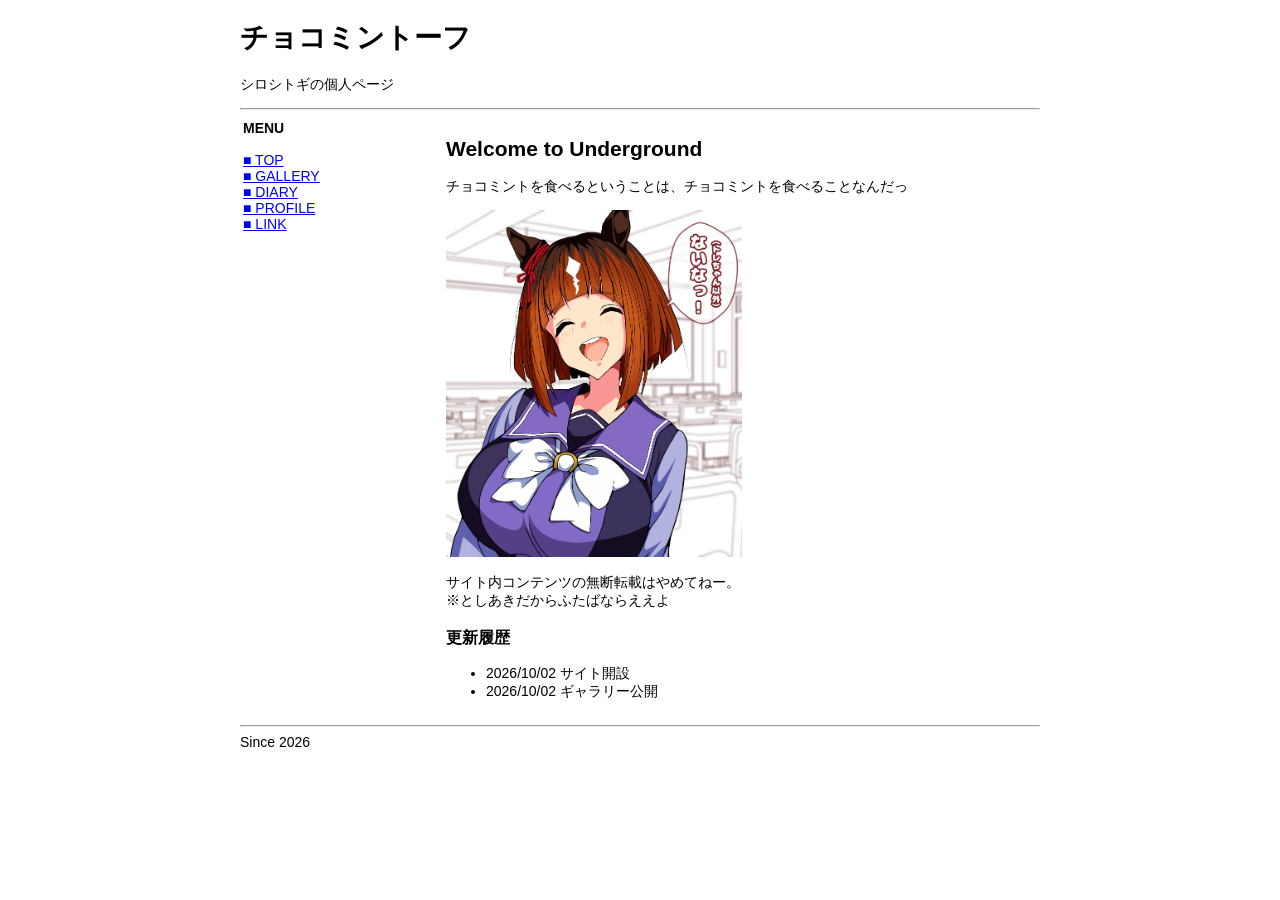
==== choco/index.html @ ca3b5662 "Update index.html" ====
<!DOCTYPE html><html lang="ja"><head><meta charset="UTF-8"><title>チョコミントーフ</title><link rel="stylesheet" href="css/style.css"></head><body><div class="container">
<h1>チョコミントーフ</h1>
<p>シロシトギの個人ページ</p><hr><table><tr><td class="menu"><b>MENU</b><br><br><a href="index.html">■ TOP</a><br><a href="gallery.html">■ GALLERY</a><br><a href="diary.html">■ DIARY</a><br><a href="profile.html">■ PROFILE</a><br><a href="link.html">■ LINK</a>
<!---<hr>訪問者数<br>123456---></td>
<td class="main"><h2>Welcome to Underground</h2><p>チョコミントを食べるということは、チョコミントを食べることなんだっ</p>
<p>
<img src="img/TOP.jpg" alt="" title="トップ画像" class="topimg" ></p>
<p>サイト内コンテンツの無断転載はやめてねー。<br>
※としあきだからふたばならええよ
<h3>更新履歴</h3><ul><li>2026/10/02 サイト開設</li><li>2026/10/02 ギャラリー公開</li></ul>
</p></td></tr></table><hr>Since 2026</div></body></html>
---- choco/css/style.css ----
body{background:#fff;color:#000;font-family:"MS PGothic",sans-serif;font-size:14px}.container{width:800px;margin:auto}table{width:100%}.menu{width:180px;vertical-align:top}.main{padding-left:20px}a{color:#00f}

.topimg {
  width: 50%;
  height: 50%;
}
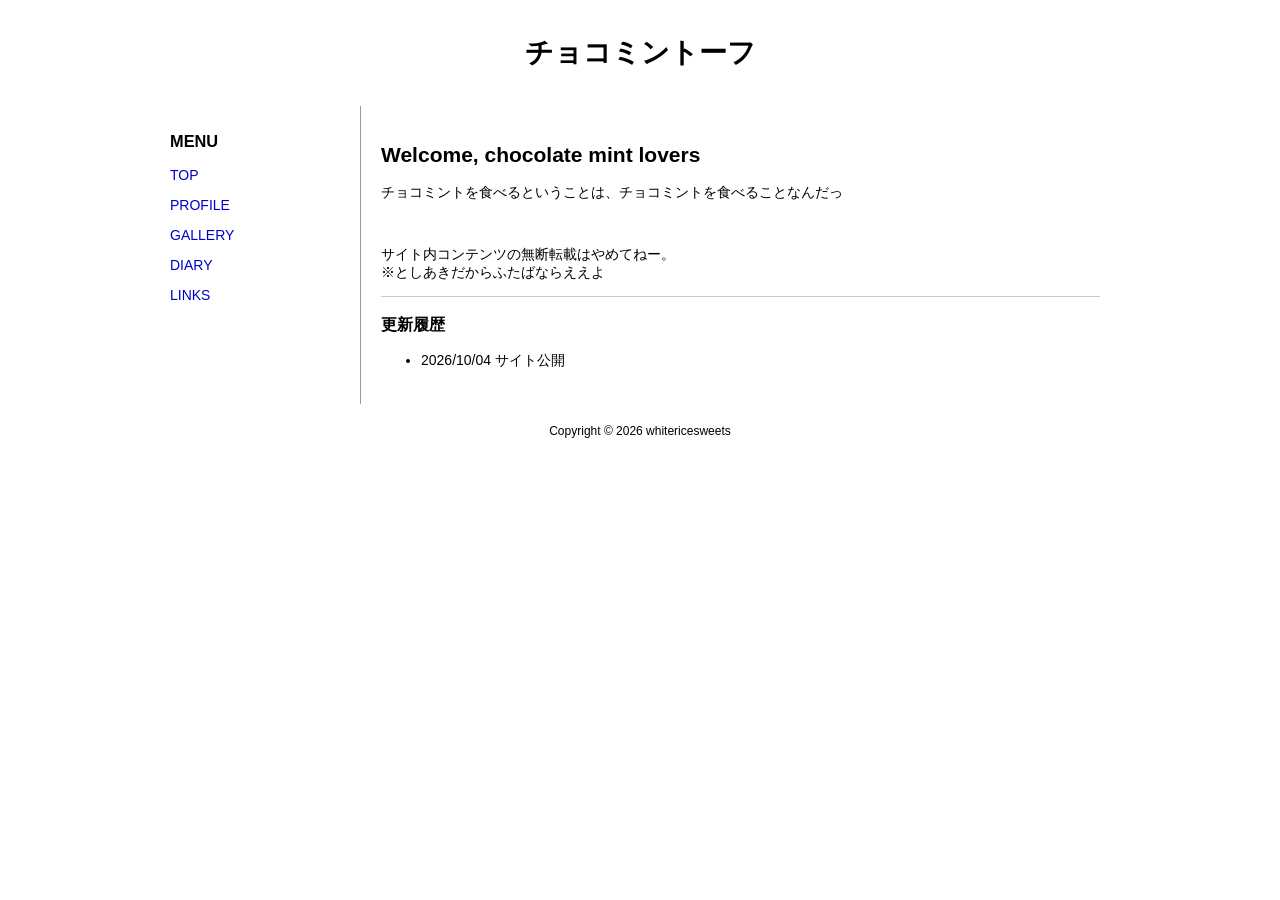
==== commit 65933288: "Add files via upload" ====
--- a/choco/index.html
+++ b/choco/index.html
@@ -1,11 +1,20 @@
-<!DOCTYPE html><html lang="ja"><head><meta charset="UTF-8"><title>チョコミントーフ</title><link rel="stylesheet" href="css/style.css"></head><body><div class="container">
-<h1>チョコミントーフ</h1>
-<p>シロシトギの個人ページ</p><hr><table><tr><td class="menu"><b>MENU</b><br><br><a href="index.html">■ TOP</a><br><a href="gallery.html">■ GALLERY</a><br><a href="diary.html">■ DIARY</a><br><a href="profile.html">■ PROFILE</a><br><a href="link.html">■ LINK</a>
-<!---<hr>訪問者数<br>123456---></td>
-<td class="main"><h2>Welcome to Underground</h2><p>チョコミントを食べるということは、チョコミントを食べることなんだっ</p>
+<!DOCTYPE html><html lang="ja">
+<head><meta charset="UTF-8">
+<title>index.html</title><link rel="stylesheet" href="css/style.css"></head>
+<body><div id="wrapper"><div id="header"><h1>チョコミントーフ</h1></div>
+<div id="main"><div id="menu"><h3>MENU</h3><p><a href="index.html">TOP</a></p>
+<p><a href="profile.html">PROFILE</a></p>
+<p><a href="gallery.html">GALLERY</a></p>
+<p><a href="diary.html">DIARY</a></p>
+<p><a href="links.html">LINKS</a></p></div>
+<div id="content">
+<h2>Welcome, chocolate mint lovers</h2>
+<p>チョコミントを食べるということは、チョコミントを食べることなんだっ</p>
 <p>
-<img src="img/TOP.jpg" alt="" title="トップ画像" class="topimg" ></p>
+<img src="test.jpg" alt="" title="トップ画像"></p>
 <p>サイト内コンテンツの無断転載はやめてねー。<br>
 ※としあきだからふたばならええよ
-<h3>更新履歴</h3><ul><li>2026/10/02 サイト開設</li><li>2026/10/02 ギャラリー公開</li></ul>
-</p></td></tr></table><hr>Since 2026</div></body></html>
+<hr><h3>更新履歴</h3>
+
+<ul><li>2026/10/04 サイト公開</li></ul></div></div>
+<div class="footer">Copyright © 2026 whitericesweets</div></div></body></html>
--- a/choco/css/style.css
+++ b/choco/css/style.css
@@ -1,6 +1,10 @@
-body{background:#fff;color:#000;font-family:"MS PGothic",sans-serif;font-size:14px}.container{width:800px;margin:auto}table{width:100%}.menu{width:180px;vertical-align:top}.main{padding-left:20px}a{color:#00f}
-
-.topimg {
-  width: 50%;
-  height: 50%;
-}
+body{margin:0;background:#fff;color:#000;font-family:"MS PGothic","ＭＳ Ｐゴシック",sans-serif;font-size:14px;}#wrapper{width:960px;margin:0 auto;}#header{text-align:center;padding:15px;}#main{display:flex;}#menu{width:180px;border-right:1px solid #999;padding:10px;}#menu a{color:#0000cc;text-decoration:none;}#menu a:hover{text-decoration:underline;}#content{flex:1;padding:20px;}hr{border:none;border-top:1px solid #ccc;}table{border-collapse:collapse;}td{padding:4px 10px 4px 0}.footer{text-align:center;margin:20px;font-size:12px;}@media(max-width:768px){#wrapper{width:100%;}#main{flex-direction:column;}#menu{width:auto;border-right:none;border-bottom:1px solid #999;}}
+
+.chocolate {
+color: ##5C4033;
+}
+ 
+.mint {
+color: #98FFCC;
+}
+ 
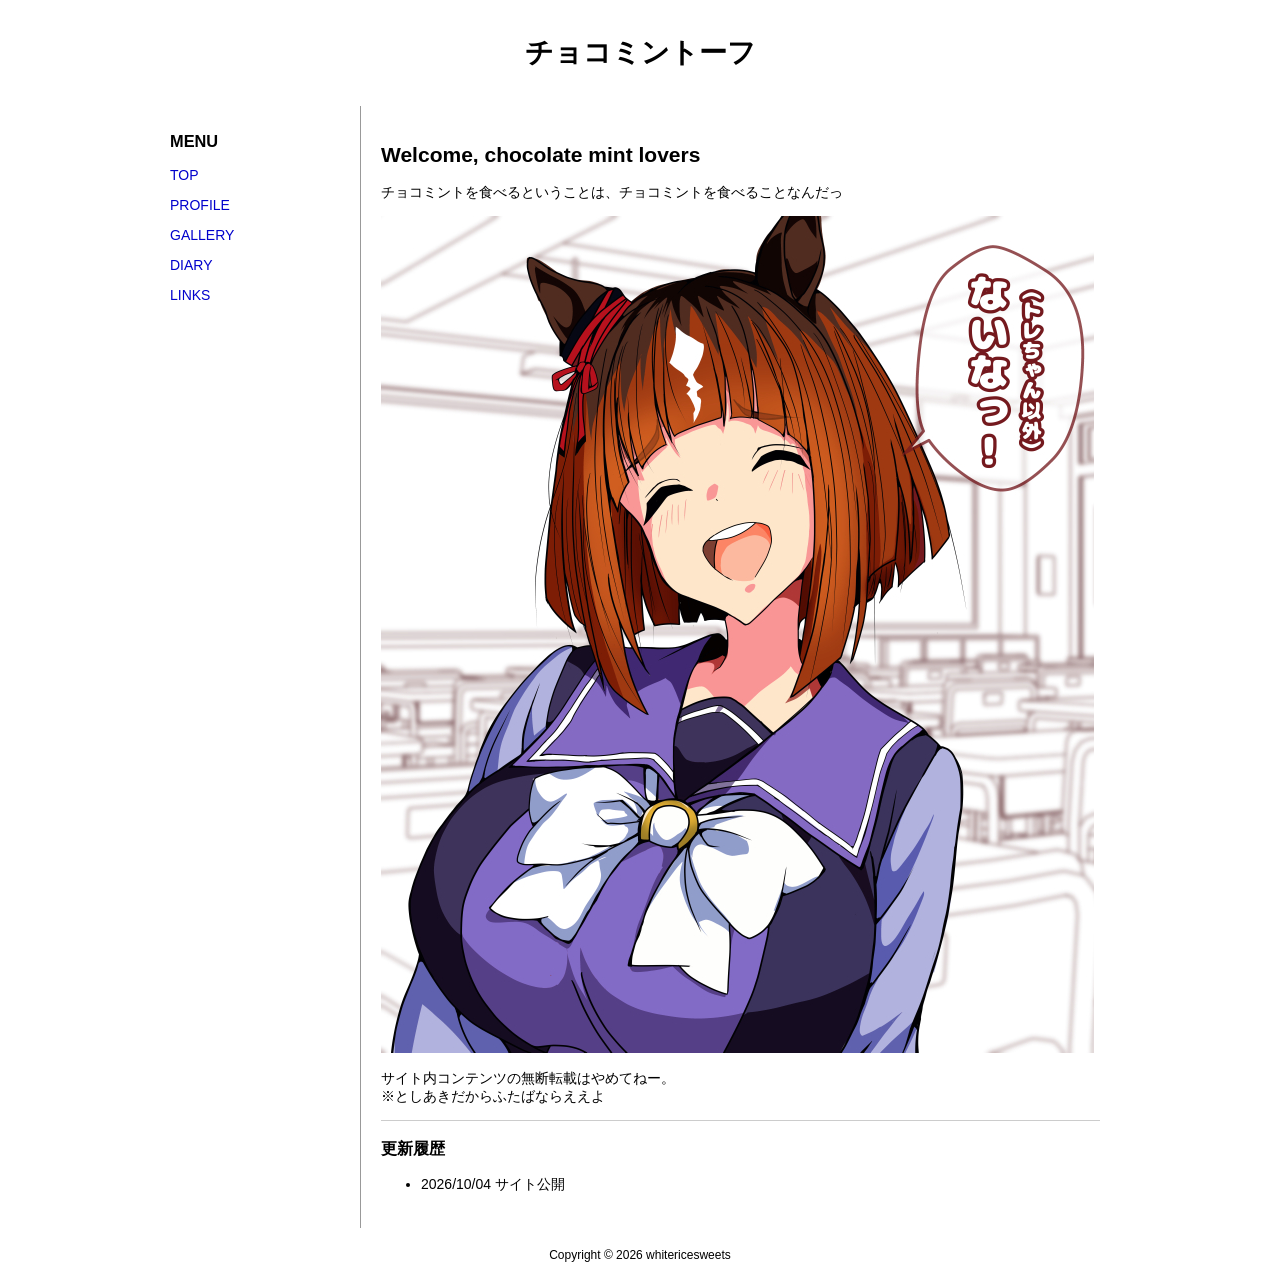
==== commit 01344131: "Update index.html" ====
--- a/choco/index.html
+++ b/choco/index.html
@@ -11,10 +11,10 @@
 <h2>Welcome, chocolate mint lovers</h2>
 <p>チョコミントを食べるということは、チョコミントを食べることなんだっ</p>
 <p>
-<img src="test.jpg" alt="" title="トップ画像"></p>
+<img src="img/TOP.jpg" alt="" title="トップ画像" class="topimg" ></p>
 <p>サイト内コンテンツの無断転載はやめてねー。<br>
 ※としあきだからふたばならええよ
 <hr><h3>更新履歴</h3>
 
 <ul><li>2026/10/04 サイト公開</li></ul></div></div>
-<div class="footer">Copyright © 2026 whitericesweets</div></div></body></html>+<div class="footer">Copyright © 2026 whitericesweets</div></div></body></html>
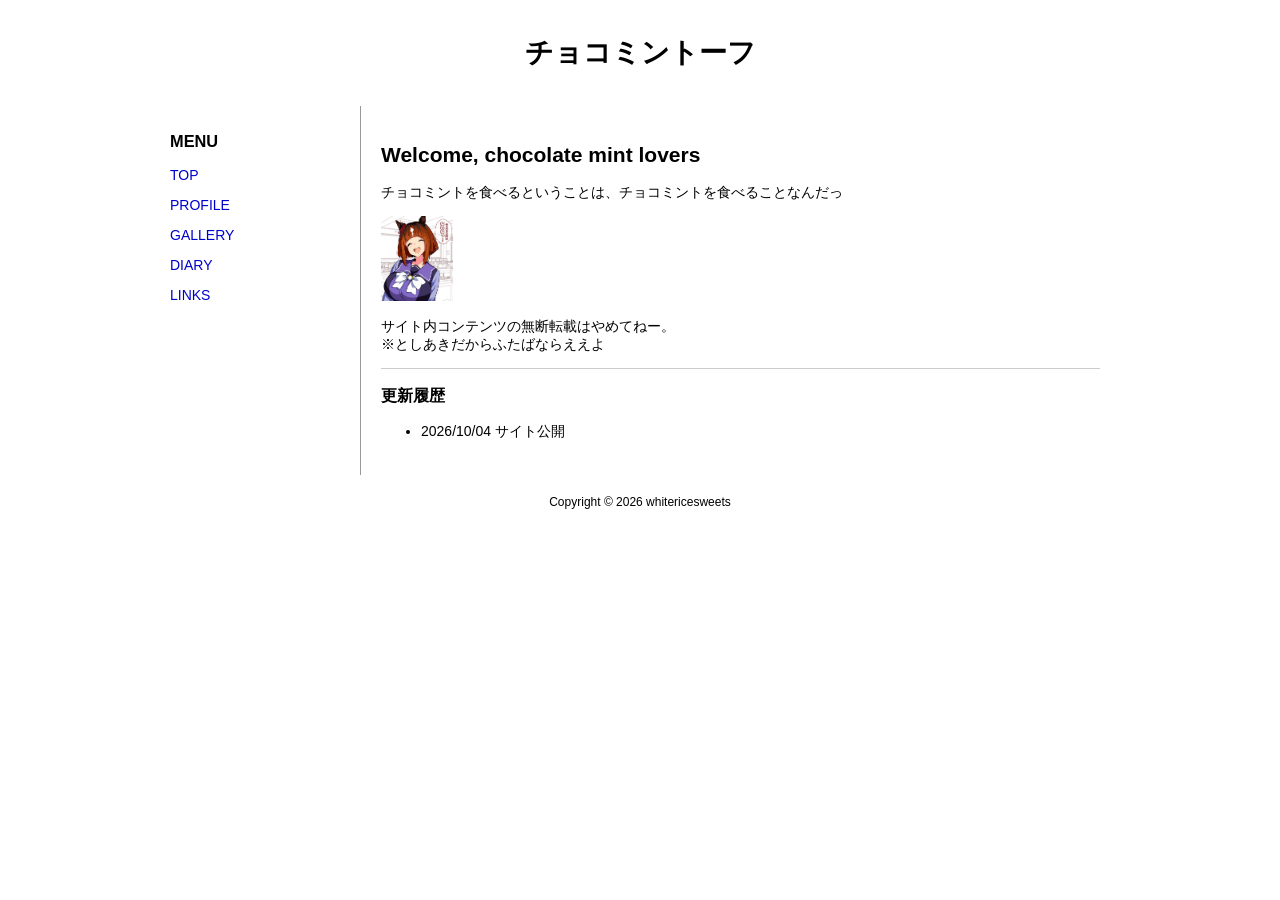
==== commit 43716ed9: "Update index.html" ====
--- a/choco/index.html
+++ b/choco/index.html
@@ -11,7 +11,7 @@
 <h2>Welcome, chocolate mint lovers</h2>
 <p>チョコミントを食べるということは、チョコミントを食べることなんだっ</p>
 <p>
-<img src="img/TOP.jpg" alt="" title="トップ画像" class="topimg" ></p>
+<img src="img/TOP.jpg" alt="" title="トップ画像" class="img" ></p>
 <p>サイト内コンテンツの無断転載はやめてねー。<br>
 ※としあきだからふたばならええよ
 <hr><h3>更新履歴</h3>
--- a/choco/css/style.css
+++ b/choco/css/style.css
@@ -7,4 +7,8 @@
 .mint {
 color: #98FFCC;
 }
- +
+img {
+  width: 10%;  /* 横幅を10%にする */
+  height: 10%; /* 高さ名を10%にする */
+}
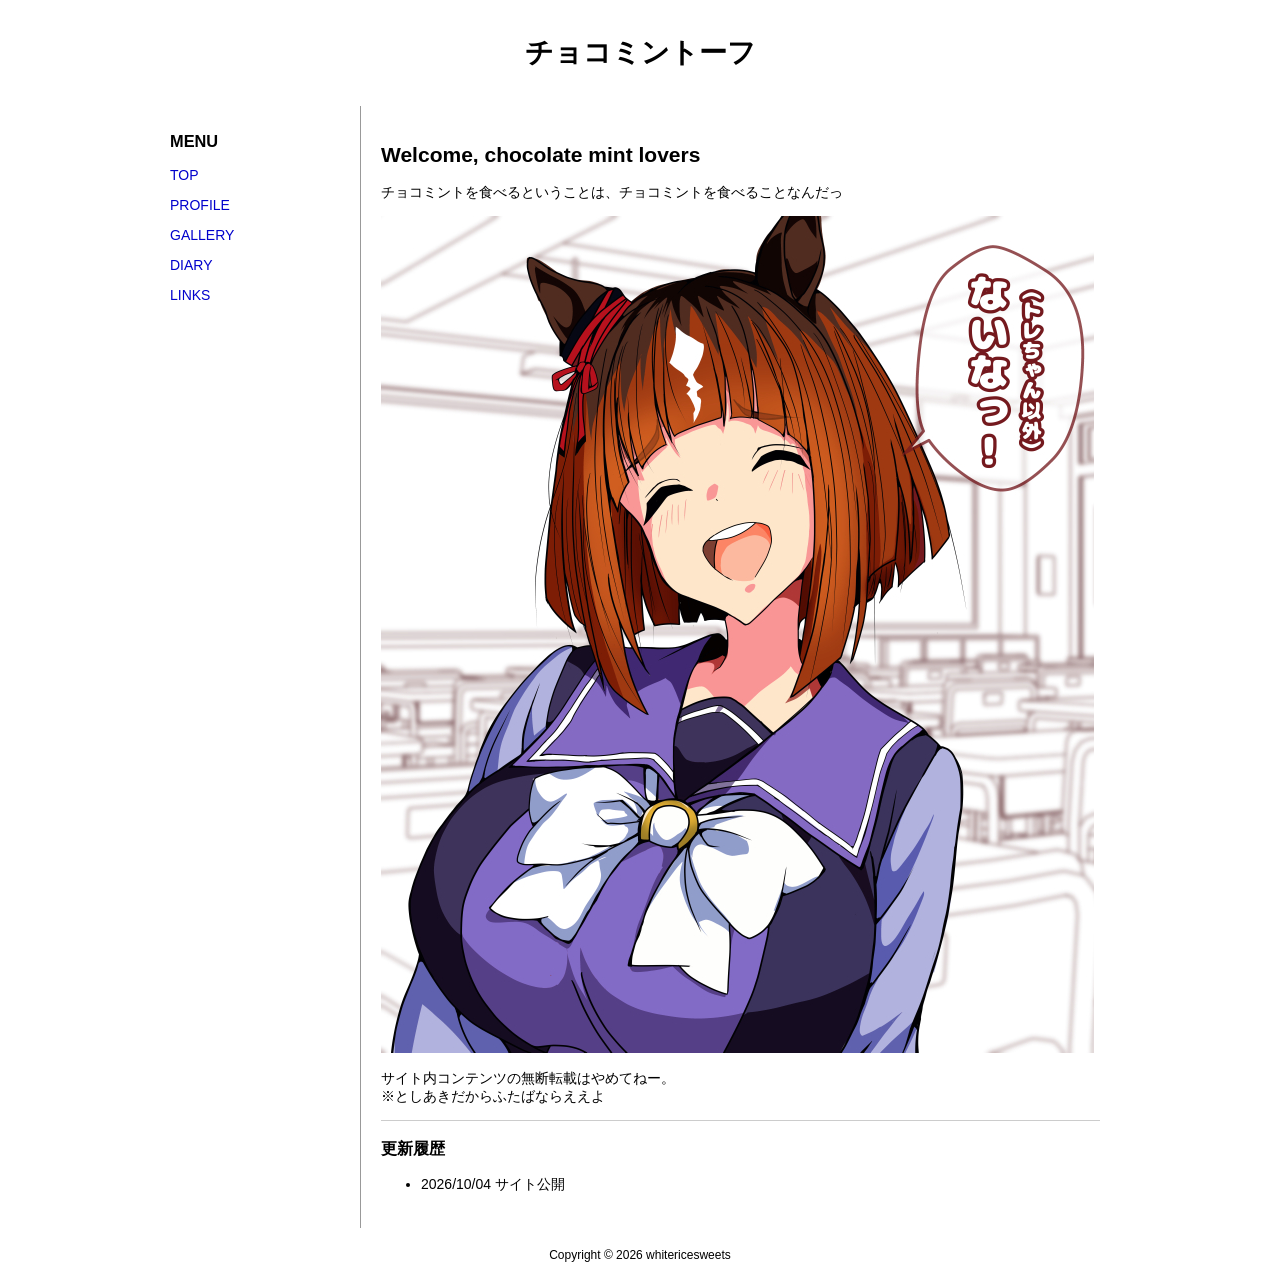
==== commit 90e93d4b: "Fix HTML structure and update image class" ====
--- a/choco/index.html
+++ b/choco/index.html
@@ -11,7 +11,7 @@
 <h2>Welcome, chocolate mint lovers</h2>
 <p>チョコミントを食べるということは、チョコミントを食べることなんだっ</p>
 <p>
-<img src="img/TOP.jpg" alt="" title="トップ画像" class="img" ></p>
+<img src="img/TOP.jpg" alt="" title="トップ画像" class="topimg" ></p>
 <p>サイト内コンテンツの無断転載はやめてねー。<br>
 ※としあきだからふたばならええよ
 <hr><h3>更新履歴</h3>
--- a/choco/css/style.css
+++ b/choco/css/style.css
@@ -8,7 +8,7 @@
 color: #98FFCC;
 }
 
-img {
+topimg {
   width: 10%;  /* 横幅を10%にする */
   height: 10%; /* 高さ名を10%にする */
 }
